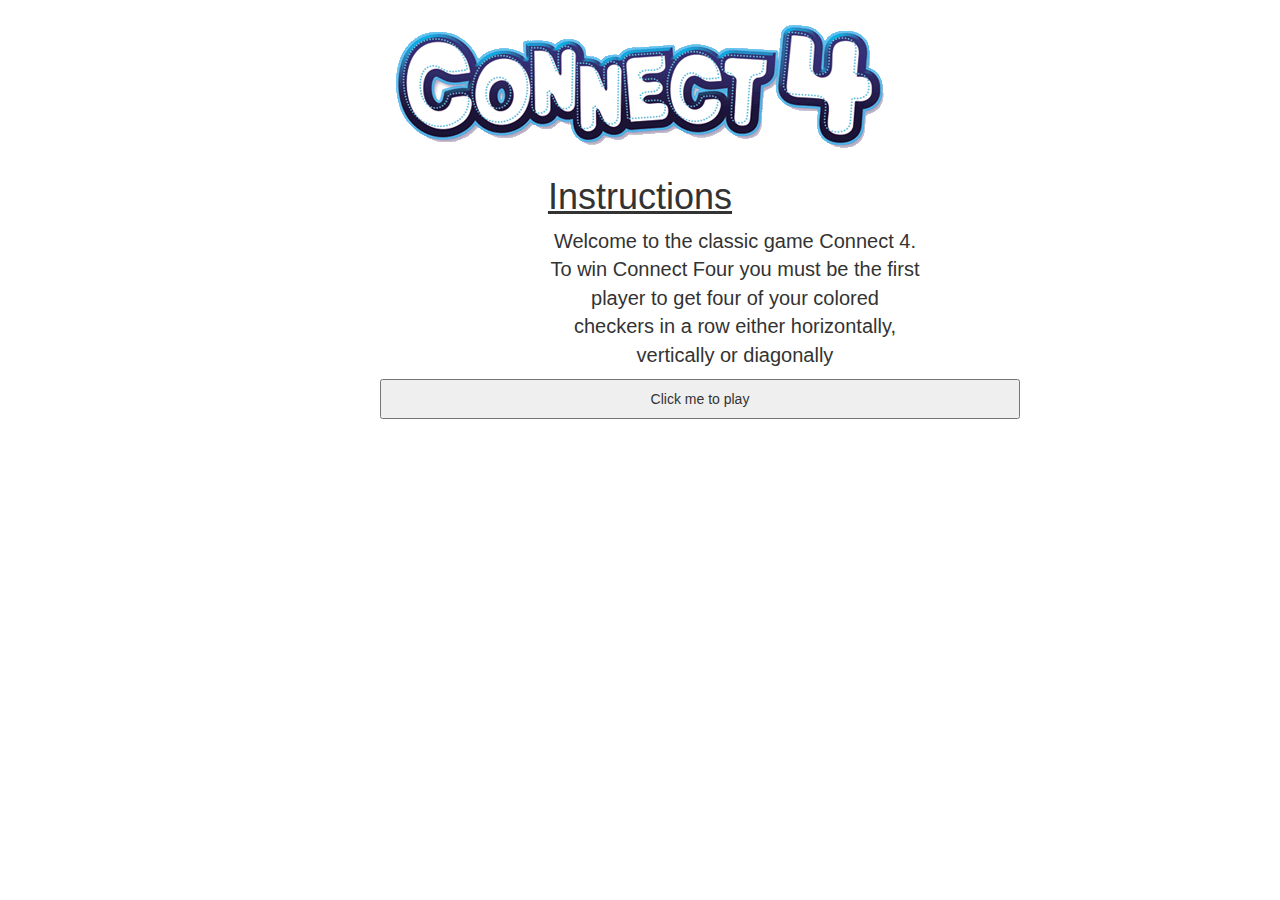
==== index.html @ fcc90f0a "created a new html page to display the game and load the new page to div" ====
<!DOCTYPE html>
<html>
  <head>
    <meta charset="utf-8">
    <!-- Get the bootstrap -->
    <link rel="stylesheet" href="https://maxcdn.bootstrapcdn.com/bootstrap/3.3.7/css/bootstrap.min.css" integrity="sha384-BVYiiSIFeK1dGmJRAkycuHAHRg32OmUcww7on3RYdg4Va+PmSTsz/K68vbdEjh4u" crossorigin="anonymous">
    <!-- Get the jquery -->
    <script
  src="https://code.jquery.com/jquery-3.2.1.js"
  integrity="sha256-DZAnKJ/6XZ9si04Hgrsxu/8s717jcIzLy3oi35EouyE="
  crossorigin="anonymous"></script>
    <link rel="stylesheet" href="./css/styles.css">
    <title>Sparta game</title>
  </head>
  <body>
    <div class="title">
      <h1>
        <img src="connect-4-logo.gif" alt="No image shown">
      </h1>
    </div>
    <div class="instructions">
      <h1><u>Instructions</u></h1>
      <p>Welcome to the classic game Connect 4. To win Connect Four you must be the first player to get four of your colored checkers in a row either horizontally, vertically or diagonally</p>
    </div>
    <button type="button" name="button">Click me to play</button>
    <div class="GameArea">

    </div>






    <script type="text/javascript" src="./js/main.js">

    </script>
  </body>
</html>
---- css/styles.css ----
body {
  font-family: sans-serif;
}

#title {
  border: 1px solid;
  height: 800px;
  width: 1000px;
  margin-top: 20px;
}

h1 {
  text-align: center;
}

#instructions {
  height: 100px;
  width: 250px;
  float: left;
  border: 1px solid;
}

p {
  width: 370px;
  text-align: center;
  margin-left: 550px;
  font-family: sans-serif;
  font-size: 20px;
}

button {
  width: 50%;
  margin-left: 380px;
  height: 40px;
}
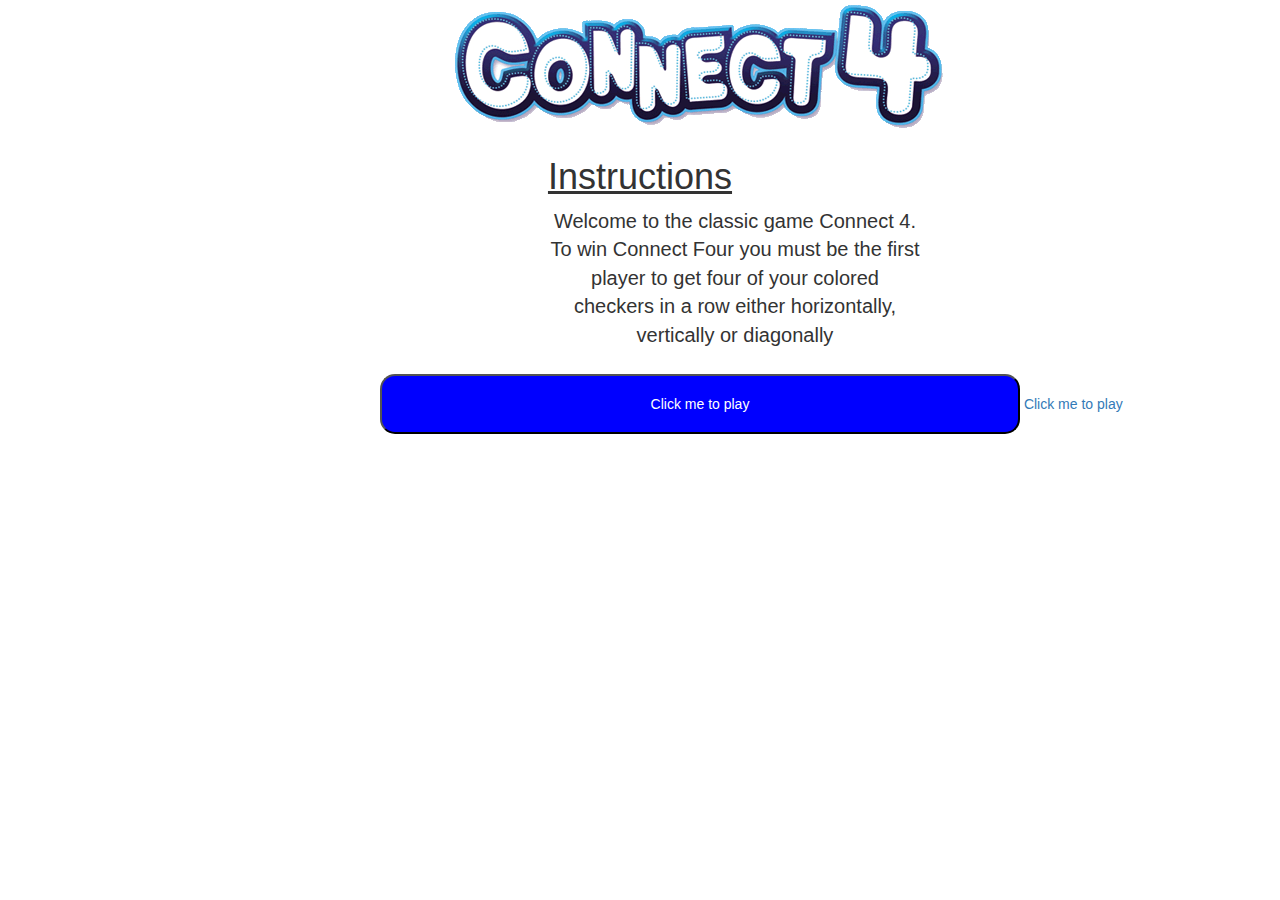
==== commit 35a20cfa: "corrected my css page to get the correct layout on both pages, the code works" ====
--- a/index.html
+++ b/index.html
@@ -13,16 +13,13 @@
     <title>Sparta game</title>
   </head>
   <body>
-    <div class="title">
-      <h1>
-        <img src="connect-4-logo.gif" alt="No image shown">
-      </h1>
-    </div>
-    <div class="instructions">
-      <h1><u>Instructions</u></h1>
-      <p>Welcome to the classic game Connect 4. To win Connect Four you must be the first player to get four of your colored checkers in a row either horizontally, vertically or diagonally</p>
-    </div>
-    <button type="button" name="button">Click me to play</button>
+    <img src="connect-4-logo.gif" alt="No image shown">
+
+    <h1><u>Instructions</u></h1>
+    <p>Welcome to the classic game Connect 4. To win Connect Four you must be the first player to get four of your colored checkers in a row either horizontally, vertically or diagonally</p>
+
+    <button>Click me to play</button>
+    <a href="gameArea.html">Click me to play</a>
     <div class="GameArea">
 
     </div>
--- a/css/styles.css
+++ b/css/styles.css
@@ -2,22 +2,38 @@
   font-family: sans-serif;
 }
 
-#title {
+.container-fluid {
+  /*border: 1px solid;*/
+  width: 66%;
+  margin-left: 300px;
+}
+
+.row {
+  margin-top: 15px;
   border: 1px solid;
-  height: 800px;
-  width: 1000px;
-  margin-top: 20px;
+  height: 550px;
+}
+
+.row2 {
+  margin-top: 15px;
+  border: 1px solid;
+  height: 75px;
+}
+
+.col-md-12 {
+  height: 60px;
+}
+
+.playerIndicator {
+  width: 290px;
+  height: 460px;
+  float: left;
+  margin-top: 15px;
+  margin-left: 5px;
 }
 
 h1 {
   text-align: center;
-}
-
-#instructions {
-  height: 100px;
-  width: 250px;
-  float: left;
-  border: 1px solid;
 }
 
 p {
@@ -30,6 +46,14 @@
 
 button {
   width: 50%;
+  margin-top: 15px;
   margin-left: 380px;
-  height: 40px;
+  height: 60px;
+  border-radius: 15px;
+  background-color: blue;
+  color: white;
 }
+
+img {
+  margin-left: 453px;
+}
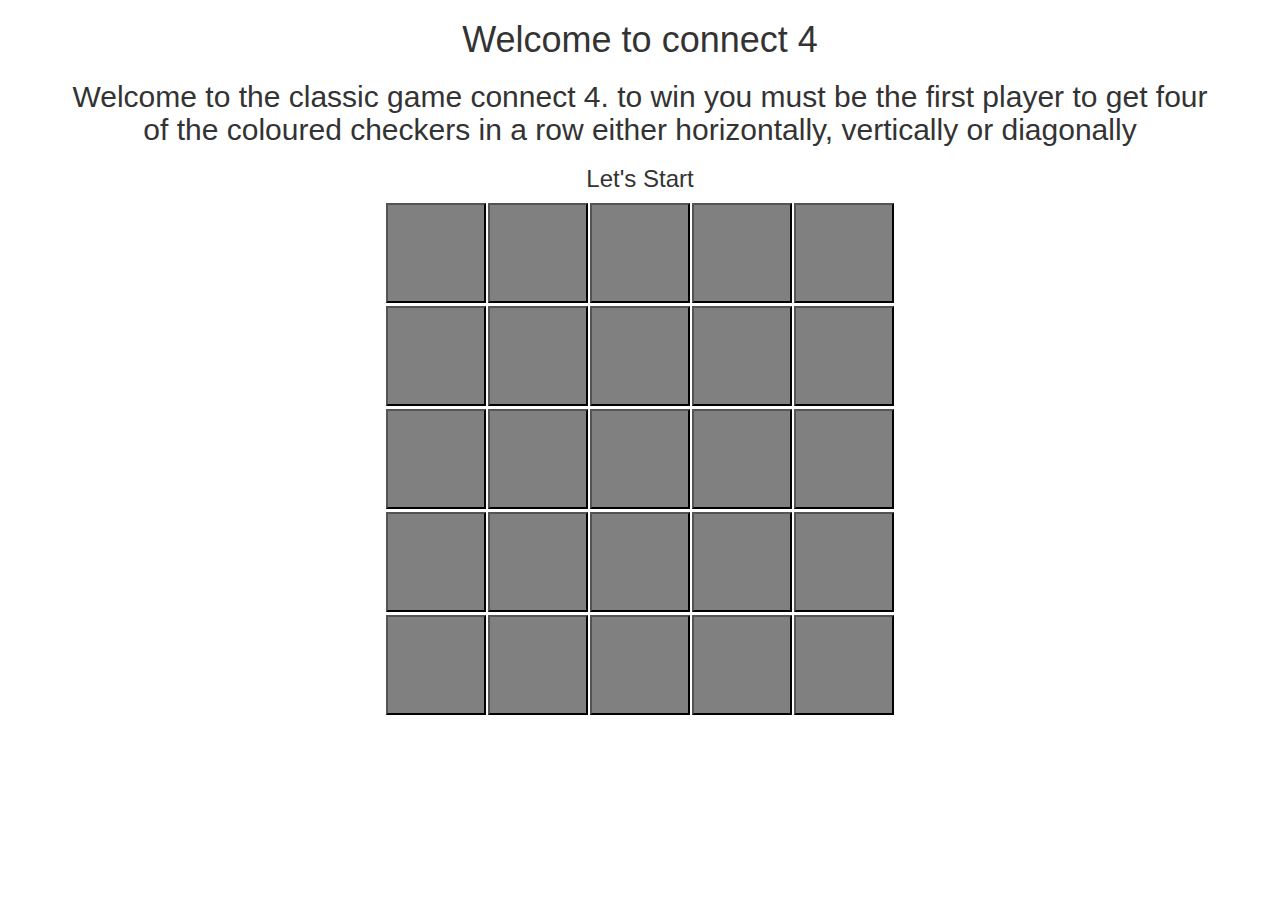
==== commit 9f961b89: "Started again and completed the html and css" ====
--- a/index.html
+++ b/index.html
@@ -9,18 +9,53 @@
   src="https://code.jquery.com/jquery-3.2.1.js"
   integrity="sha256-DZAnKJ/6XZ9si04Hgrsxu/8s717jcIzLy3oi35EouyE="
   crossorigin="anonymous"></script>
-    <link rel="stylesheet" href="./css/styles.css">
+    <link rel="stylesheet" href="css/styles.css">
     <title>Sparta game</title>
   </head>
   <body>
-    <img src="connect-4-logo.gif" alt="No image shown">
+    <div class="container" align="center">
+      <h1>Welcome to connect 4</h1>
+      <h2>Welcome to the classic game connect 4. to win you must be the first player to get four of the coloured checkers in a row either horizontally, vertically or diagonally
+      </h2>
+      <h3>Let's Start</h3>
 
-    <h1><u>Instructions</u></h1>
-    <p>Welcome to the classic game Connect 4. To win Connect Four you must be the first player to get four of your colored checkers in a row either horizontally, vertically or diagonally</p>
-
-    <button>Click me to play</button>
-    <a href="gameArea.html">Click me to play</a>
-    <div class="GameArea">
+      <table class="board">
+        <tr>
+          <td><button type="button"></button></td>
+          <td><button type="button"></button></td>
+          <td><button type="button"></button></td>
+          <td><button type="button"></button></td>
+          <td><button type="button"></button></td>
+        </tr>
+        <tr>
+          <td><button type="button"></button></td>
+          <td><button type="button"></button></td>
+          <td><button type="button"></button></td>
+          <td><button type="button"></button></td>
+          <td><button type="button"></button></td>
+        </tr>
+        <tr>
+          <td><button type="button"></button></td>
+          <td><button type="button"></button></td>
+          <td><button type="button"></button></td>
+          <td><button type="button"></button></td>
+          <td><button type="button"></button></td>
+        </tr>
+        <tr>
+          <td><button type="button"></button></td>
+          <td><button type="button"></button></td>
+          <td><button type="button"></button></td>
+          <td><button type="button"></button></td>
+          <td><button type="button"></button></td>
+        </tr>
+        <tr>
+          <td><button type="button"></button></td>
+          <td><button type="button"></button></td>
+          <td><button type="button"></button></td>
+          <td><button type="button"></button></td>
+          <td><button type="button"></button></td>
+        </tr>
+      </table>
 
     </div>
 
@@ -29,8 +64,71 @@
 
 
 
-    <script type="text/javascript" src="./js/main.js">
 
+    <!-- <div class="container" align ='center'>
+
+      <img src="connect-4-logo.gif" alt="No image shown">
+      <h1><u>Instructions</u></h1>
+      <p>Welcome to the classic game Connect 4. To win Connect Four you must be the first player to get four of your colored checkers in a row either horizontally, vertically or diagonally</p>
+
+
+
+      <div class="container-fluid">
+        <div class="row2">
+          <div class="col-md-12">
+            empty slot
+          </div>
+        </div>
+        <div class="row">
+          <div class="col-md-12">
+            <table id="board">
+              <tr>
+                <td><button type="button"></button></td>
+                <td><button type="button"></button></td>
+                <td><button type="button"></button></td>
+                <td><button type="button"></button></td>
+                <td><button type="button"></button></td>
+              </tr>
+              <tr>
+                <td><button type="button"></button></td>
+                <td><button type="button"></button></td>
+                <td><button type="button"></button></td>
+                <td><button type="button"></button></td>
+                <td><button type="button"></button></td>
+              </tr>
+              <tr>
+                <td><button type="button"></button></td>
+                <td><button type="button"></button></td>
+                <td><button type="button"></button></td>
+                <td><button type="button"></button></td>
+                <td><button type="button"></button></td>
+              </tr>
+              <tr>
+                <td><button type="button"></button></td>
+                <td><button type="button"></button></td>
+                <td><button type="button"></button></td>
+                <td><button type="button"></button></td>
+                <td><button type="button"></button></td>
+              </tr>
+              <tr>
+                <td><button type="button"></button></td>
+                <td><button type="button"></button></td>
+                <td><button type="button"></button></td>
+                <td><button type="button"></button></td>
+                <td><button type="button"></button></td>
+              </tr>
+            </table>
+          </div>
+
+
+
+       <div class="playerIndicator">
+        Shows the player a picture of the coin thats next to go into the grid i.e. player1 has red and player2 has yellow
+      </div>
+    </div> -->
+
+
+    <script type="text/javascript" src="js/main.js">
     </script>
   </body>
 </html>
--- a/css/styles.css
+++ b/css/styles.css
@@ -2,8 +2,15 @@
   font-family: sans-serif;
 }
 
-.container-fluid {
-  /*border: 1px solid;*/
+.board button {
+  width: 100px;
+  height: 100px;
+  background-color: gray;
+  margin: 1px;
+
+}
+/*.container-fluid {
+
   width: 66%;
   margin-left: 300px;
 }
@@ -57,3 +64,27 @@
 img {
   margin-left: 453px;
 }
+
+table {
+  border: 1px solid;
+  width: 920px;
+  height: 650px;
+}
+
+tr, td {
+  border: 1px solid;
+}*/
+
+.redCircle {
+  background-color: red;
+  width: 100px;
+  height: 100px;
+  border-radius: 50%;
+}
+
+.yellowCircle {
+  background-color: yellow;
+  width: 100px;
+  height: 100px;
+  border-radius: 50%;
+}
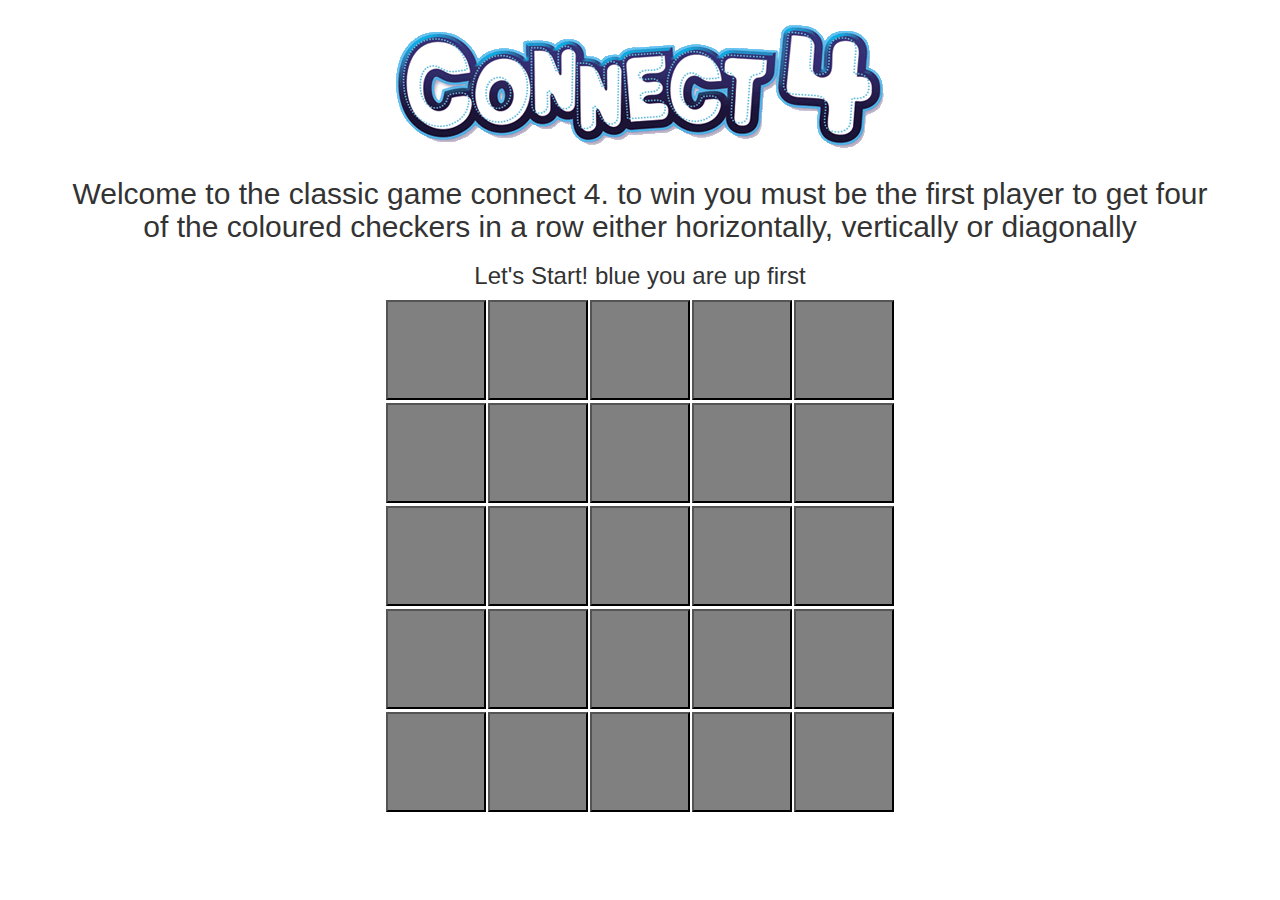
==== commit aa72bd57: "added the connect 4 logo image and corrected the text to say who won and whos turn it is" ====
--- a/index.html
+++ b/index.html
@@ -14,10 +14,10 @@
   </head>
   <body>
     <div class="container" align="center">
-      <h1>Welcome to connect 4</h1>
+      <h1><img src="./images/connect-4-logo.gif"></h1>
       <h2>Welcome to the classic game connect 4. to win you must be the first player to get four of the coloured checkers in a row either horizontally, vertically or diagonally
       </h2>
-      <h3>Let's Start</h3>
+      <h3>Let's Start! blue you are up first</h3>
 
       <table class="board">
         <tr>
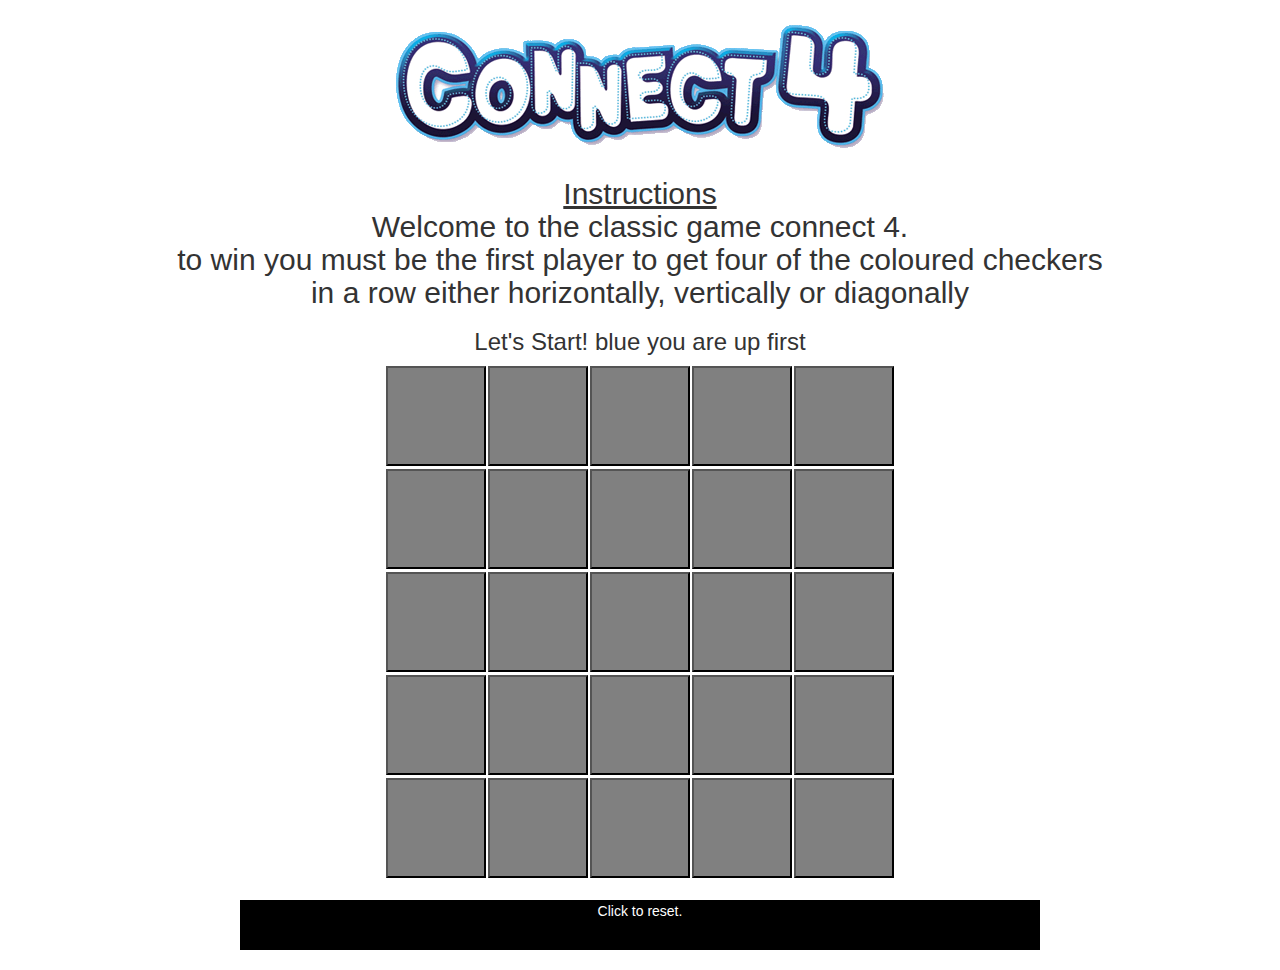
==== commit 20c166c1: "added a reset button" ====
--- a/index.html
+++ b/index.html
@@ -14,8 +14,8 @@
   </head>
   <body>
     <div class="container" align="center">
-      <h1><img src="./images/connect-4-logo.gif"></h1>
-      <h2>Welcome to the classic game connect 4. to win you must be the first player to get four of the coloured checkers in a row either horizontally, vertically or diagonally
+      <h2><img src="./images/connect-4-logo.gif"></h2>
+      <h2> <u>Instructions</u> <br> Welcome to the classic game connect 4.<br> to win you must be the first player to get four of the coloured checkers <br> in a row either horizontally, vertically or diagonally
       </h2>
       <h3>Let's Start! blue you are up first</h3>
 
@@ -56,8 +56,14 @@
           <td><button type="button"></button></td>
         </tr>
       </table>
+      <br>
 
+      <!-- create a reset button -->
+      <div class="reset">
+        Click to reset.
+      </div>
     </div>
+    <br>
 
 
 
--- a/css/styles.css
+++ b/css/styles.css
@@ -88,3 +88,11 @@
   height: 100px;
   border-radius: 50%;
 }
+
+.reset {
+  height: 50px;
+  width: 800px;
+  border: 1px black solid;
+  color: white;
+  background-color: black
+}
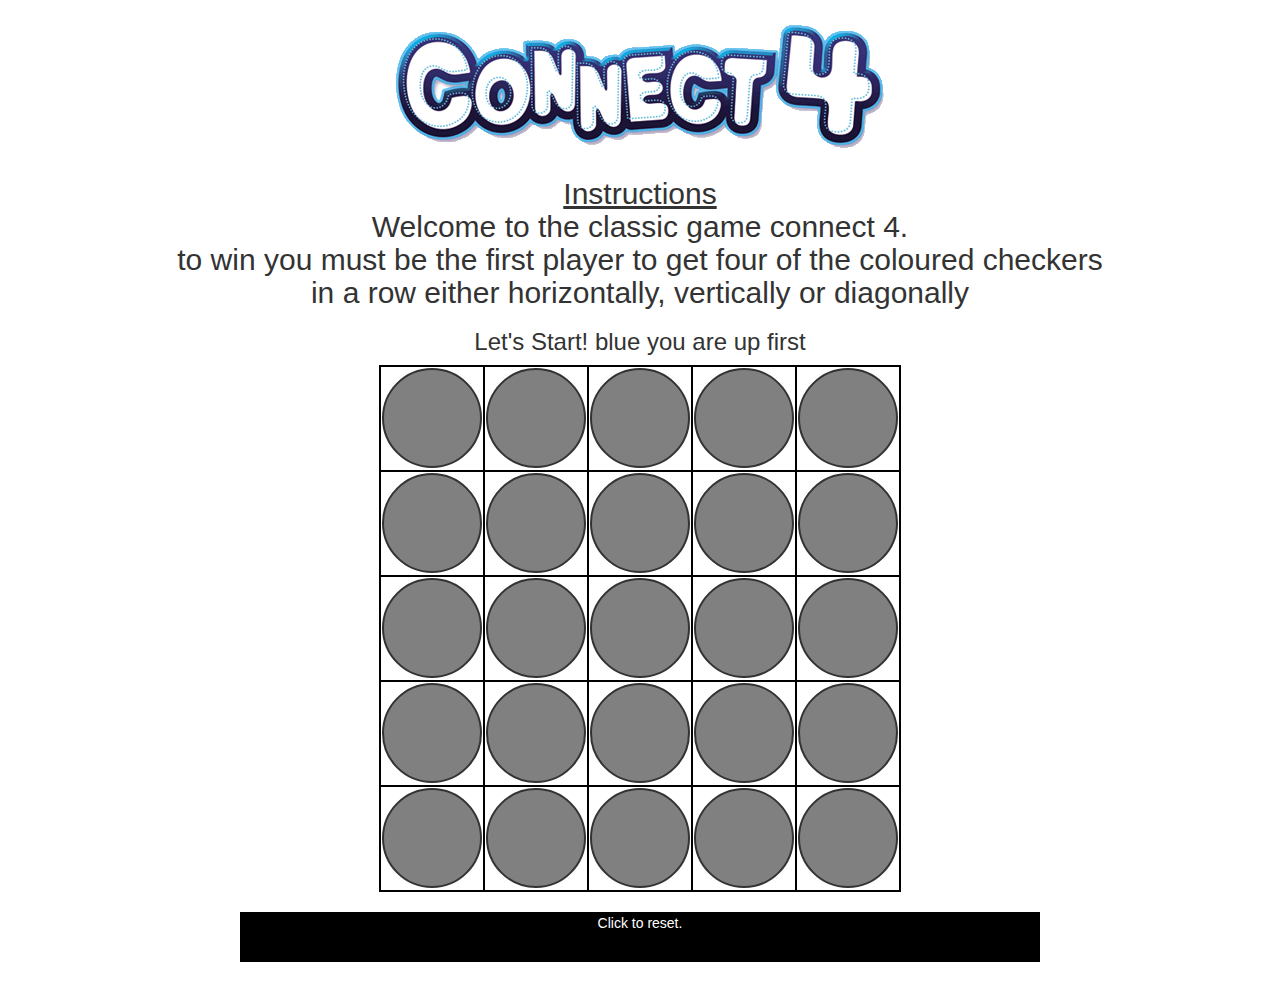
==== commit e97a8c22: "deleted some unused code" ====
--- a/index.html
+++ b/index.html
@@ -66,74 +66,6 @@
     <br>
 
 
-
-
-
-
-
-    <!-- <div class="container" align ='center'>
-
-      <img src="connect-4-logo.gif" alt="No image shown">
-      <h1><u>Instructions</u></h1>
-      <p>Welcome to the classic game Connect 4. To win Connect Four you must be the first player to get four of your colored checkers in a row either horizontally, vertically or diagonally</p>
-
-
-
-      <div class="container-fluid">
-        <div class="row2">
-          <div class="col-md-12">
-            empty slot
-          </div>
-        </div>
-        <div class="row">
-          <div class="col-md-12">
-            <table id="board">
-              <tr>
-                <td><button type="button"></button></td>
-                <td><button type="button"></button></td>
-                <td><button type="button"></button></td>
-                <td><button type="button"></button></td>
-                <td><button type="button"></button></td>
-              </tr>
-              <tr>
-                <td><button type="button"></button></td>
-                <td><button type="button"></button></td>
-                <td><button type="button"></button></td>
-                <td><button type="button"></button></td>
-                <td><button type="button"></button></td>
-              </tr>
-              <tr>
-                <td><button type="button"></button></td>
-                <td><button type="button"></button></td>
-                <td><button type="button"></button></td>
-                <td><button type="button"></button></td>
-                <td><button type="button"></button></td>
-              </tr>
-              <tr>
-                <td><button type="button"></button></td>
-                <td><button type="button"></button></td>
-                <td><button type="button"></button></td>
-                <td><button type="button"></button></td>
-                <td><button type="button"></button></td>
-              </tr>
-              <tr>
-                <td><button type="button"></button></td>
-                <td><button type="button"></button></td>
-                <td><button type="button"></button></td>
-                <td><button type="button"></button></td>
-                <td><button type="button"></button></td>
-              </tr>
-            </table>
-          </div>
-
-
-
-       <div class="playerIndicator">
-        Shows the player a picture of the coin thats next to go into the grid i.e. player1 has red and player2 has yellow
-      </div>
-    </div> -->
-
-
     <script type="text/javascript" src="js/main.js">
     </script>
   </body>
--- a/css/styles.css
+++ b/css/styles.css
@@ -7,86 +7,13 @@
   height: 100px;
   background-color: gray;
   margin: 1px;
+  border-radius: 50%;
+  border: 2px solid;
 
 }
-/*.container-fluid {
 
-  width: 66%;
-  margin-left: 300px;
-}
-
-.row {
-  margin-top: 15px;
-  border: 1px solid;
-  height: 550px;
-}
-
-.row2 {
-  margin-top: 15px;
-  border: 1px solid;
-  height: 75px;
-}
-
-.col-md-12 {
-  height: 60px;
-}
-
-.playerIndicator {
-  width: 290px;
-  height: 460px;
-  float: left;
-  margin-top: 15px;
-  margin-left: 5px;
-}
-
-h1 {
-  text-align: center;
-}
-
-p {
-  width: 370px;
-  text-align: center;
-  margin-left: 550px;
-  font-family: sans-serif;
-  font-size: 20px;
-}
-
-button {
-  width: 50%;
-  margin-top: 15px;
-  margin-left: 380px;
-  height: 60px;
-  border-radius: 15px;
-  background-color: blue;
-  color: white;
-}
-
-img {
-  margin-left: 453px;
-}
-
-table {
-  border: 1px solid;
-  width: 920px;
-  height: 650px;
-}
-
-tr, td {
-  border: 1px solid;
-}*/
-
-.redCircle {
-  background-color: red;
-  width: 100px;
-  height: 100px;
-  border-radius: 50%;
-}
-
-.yellowCircle {
-  background-color: yellow;
-  width: 100px;
-  height: 100px;
-  border-radius: 50%;
+tr td {
+  border: 2px black solid;
 }
 
 .reset {
@@ -96,3 +23,10 @@
   color: white;
   background-color: black
 }
+
+.displayWinner {
+  color: white;
+  background-color: black;
+  height: 50px;
+  width: 500px;
+}
